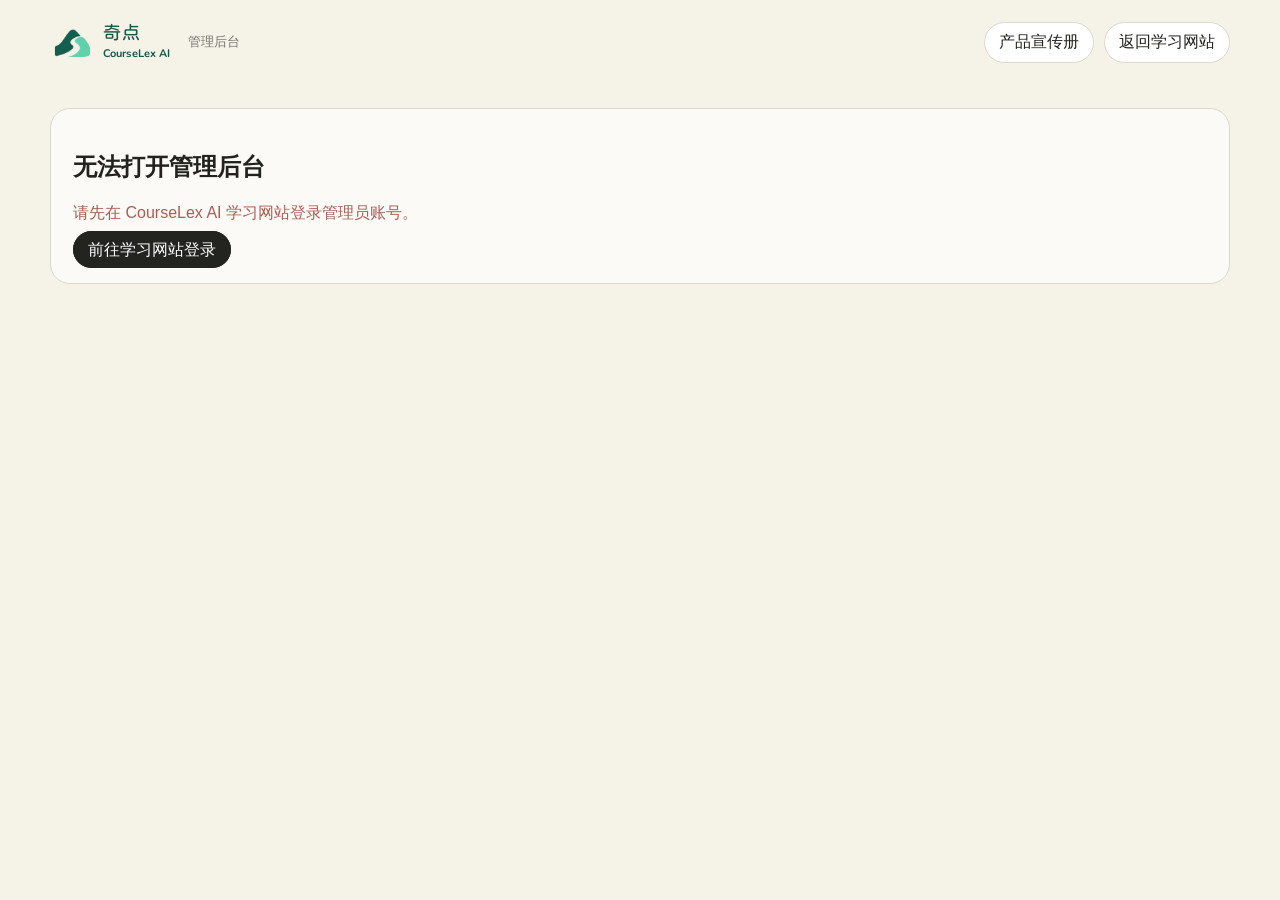
==== admin.html @ a1242fd2 "Prepare isolated SINQ 3.5.0-rc.1 frontend for staging acceptance" ====
<!doctype html>
<html lang="zh-CN">
<head>
<meta charset="utf-8">
<meta name="viewport" content="width=device-width,initial-scale=1">
<title>奇点 CourseLex AI · 管理后台</title>
<style>
:root{--bg:#f5f2e8;--ink:#22221f;--muted:#77756e;--line:#ddd8cc;--card:#fbfaf6;--dark:#232320;--green:#327d62;--red:#a95d56}
*{box-sizing:border-box}body{margin:0;background:var(--bg);color:var(--ink);font-family:-apple-system,BlinkMacSystemFont,"Segoe UI","PingFang SC","Microsoft YaHei",Arial,sans-serif}header,main{max-width:1180px;margin:0 auto}header{min-height:84px;display:flex;align-items:center;justify-content:space-between;gap:18px}.brand{font-size:18px;font-weight:800}.actions{display:flex;gap:10px;flex-wrap:wrap}button,a{font:inherit}.button{border:1px solid var(--line);background:#fff;color:var(--ink);border-radius:999px;padding:9px 14px;cursor:pointer;text-decoration:none}.primary{background:var(--dark);color:#fff;border-color:var(--dark)}main{padding:24px 0 70px}.hero{display:flex;justify-content:space-between;gap:24px;align-items:end;margin-bottom:28px}.hero h1{font-size:46px;letter-spacing:-2px;margin:0 0 8px}.muted{color:var(--muted)}.cards{display:grid;grid-template-columns:repeat(6,1fr);gap:12px;margin-bottom:22px}.card,.panel{border:1px solid var(--line);border-radius:20px;background:var(--card)}.card{padding:18px}.card strong{display:block;font-size:28px;margin-bottom:6px}.card span{font-size:12px;color:var(--muted)}.panel{padding:22px}.toolbar{display:flex;gap:12px;align-items:center;justify-content:space-between;margin-bottom:16px}.toolbar input{max-width:360px;width:100%;padding:11px 13px;border:1px solid var(--line);border-radius:10px;background:#fff}table{width:100%;border-collapse:collapse;font-size:13px}th,td{text-align:left;padding:12px 9px;border-bottom:1px solid #e6e1d8;vertical-align:top}th{font-size:12px;color:var(--muted);font-weight:650;white-space:nowrap}.name{font-weight:750;font-size:14px}.email{color:var(--muted);font-size:12px;margin-top:4px;overflow-wrap:anywhere}.empty{text-align:center;color:var(--muted);padding:70px 20px}.privacy{font-size:12px;color:var(--muted);line-height:1.6;margin-top:14px}.pill{display:inline-block;border:1px solid var(--line);border-radius:999px;padding:4px 8px;background:#fff;font-size:12px}.danger{color:var(--red)}.capacity{display:grid;grid-template-columns:1.3fr 1fr;gap:22px;margin:0 0 22px}.meter{height:12px;border-radius:999px;background:#e8e3d8;overflow:hidden;margin:14px 0 8px}.meter span{display:block;height:100%;background:var(--green);border-radius:inherit}.capacity h2{margin-top:0}.capacity p{line-height:1.6}
@media(max-width:1100px){header,main{margin-left:4vw;margin-right:4vw}.cards{grid-template-columns:repeat(3,1fr)}.tableWrap{overflow:auto}table{min-width:1050px}}@media(max-width:700px){.capacity{grid-template-columns:1fr}}@media(max-width:600px){.hero{display:block}.hero h1{font-size:36px}.cards{grid-template-columns:1fr 1fr}header{padding:14px 0;align-items:flex-start}.toolbar{align-items:stretch;flex-direction:column}}
</style>
<link rel="icon" href="icons/favicon-v2.png?v=3.5">
<link rel="stylesheet" href="brand.css?v=3.4">
</head>
<body>
<header><a class="brand brandLockup" href="./" aria-label="奇点 CourseLex AI 首页"><img src="assets/brand/courselex-mark.png" alt="" width="44" height="44"><span><strong>奇点</strong><small>CourseLex AI</small></span></a><span class="adminBrandLabel">管理后台</span><div class="actions"><a class="button" href="courselex-product-brochure.pdf?v=8.0" target="_blank" rel="noopener">产品宣传册</a><a class="button" href="index.html">返回学习网站</a><button class="button" id="logoutButton" hidden>退出</button></div></header>
<main id="adminApp"><div class="empty">正在验证管理员身份…</div></main>
<script src="vendor/supabase-2.57.4.js"></script>
<script src="admin.js?v=3.8"></script>
</body>
</html>
---- brand.css ----
@font-face{font-family:CourseLexRounded;src:url("assets/brand/kosugi-brand.woff2") format("woff2");font-weight:400;font-display:swap;unicode-range:U+5947,U+70B9}
@font-face{font-family:CourseLexEnglish;src:url("assets/brand/english-rounded.woff2") format("woff2");font-weight:700;font-display:swap}
/* Approved 奇点 identity; keep learning controls and neutral palette. */
.brandLockup{display:flex;align-items:center;gap:9px;flex-shrink:0;color:#145a48;text-decoration:none;line-height:1.15;letter-spacing:0}.brandLockup img{width:44px;height:44px;object-fit:contain}.brandLockup span{display:flex;flex-direction:column;gap:4px}.brandLockup strong{font-family:CourseLexRounded,sans-serif;font-size:18px;font-weight:400;letter-spacing:1px}.brandLockup small{font-family:"Arial Rounded MT Bold",CourseLexEnglish,sans-serif;font-size:11px;font-weight:700;letter-spacing:.1px}.adminBrandLabel{font-size:13px;color:var(--muted);margin-right:auto}.lexIntro{display:flex;align-items:center;gap:12px;padding:15px;border:1px solid #c8dfd3;border-radius:14px;background:#eef5ef;margin-bottom:20px}.lexIntro img{flex-shrink:0;object-fit:contain}.lexIntro strong{font-size:14px;color:#145a48}.lexIntro p{font-size:13px;line-height:1.6;margin:5px 0 0;color:var(--muted)}.hero h1{font-size:44px;max-width:620px;line-height:1.2;letter-spacing:-1.5px}.signature p{line-height:1.8}
@media(max-width:600px){.brandLockup{gap:6px}.brandLockup img{width:36px;height:36px}.brandLockup strong{font-family:CourseLexRounded,sans-serif;font-size:17px}.brandLockup small{font-size:10px}.hero h1{font-size:32px;letter-spacing:-1px}.adminBrandLabel{display:none}}
@media(max-width:360px){header,main{margin-left:16px;margin-right:16px}.compactSync{font-size:11px;padding:6px}.navMenu summary{padding:9px 11px}.navMenu summary span{margin-left:5px}.brandLockup img{width:30px;height:30px}.brandLockup small{font-size:9px}.hero h1{font-size:28px}}
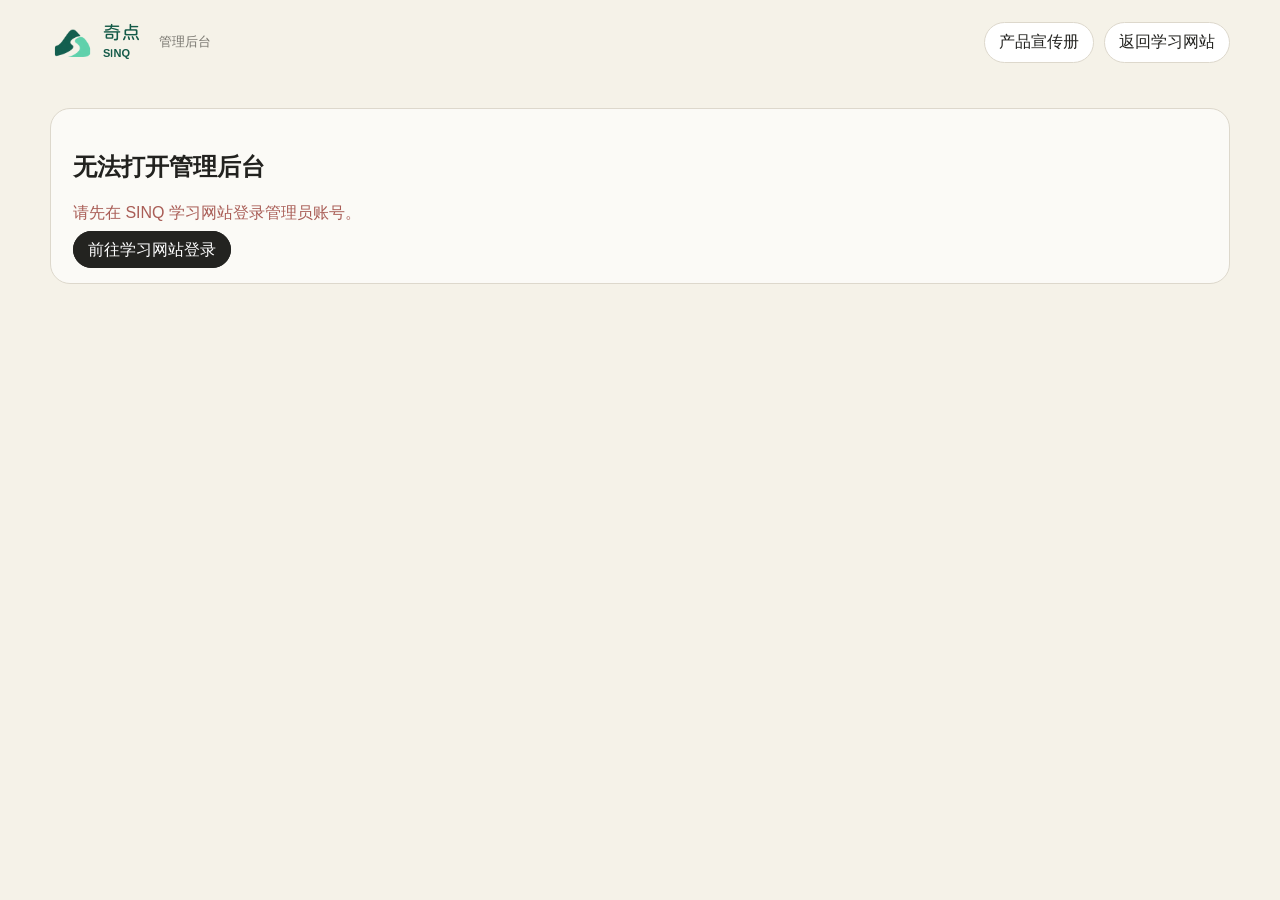
==== commit 5b9e4422: "Unify SINQ branding and add mobile learning drawer and bottom composer" ====
--- a/admin.html
+++ b/admin.html
@@ -3,7 +3,7 @@
 <head>
 <meta charset="utf-8">
 <meta name="viewport" content="width=device-width,initial-scale=1">
-<title>奇点 CourseLex AI · 管理后台</title>
+<title>SINQ · 奇点 · 管理后台</title>
 <style>
 :root{--bg:#f5f2e8;--ink:#22221f;--muted:#77756e;--line:#ddd8cc;--card:#fbfaf6;--dark:#232320;--green:#327d62;--red:#a95d56}
 *{box-sizing:border-box}body{margin:0;background:var(--bg);color:var(--ink);font-family:-apple-system,BlinkMacSystemFont,"Segoe UI","PingFang SC","Microsoft YaHei",Arial,sans-serif}header,main{max-width:1180px;margin:0 auto}header{min-height:84px;display:flex;align-items:center;justify-content:space-between;gap:18px}.brand{font-size:18px;font-weight:800}.actions{display:flex;gap:10px;flex-wrap:wrap}button,a{font:inherit}.button{border:1px solid var(--line);background:#fff;color:var(--ink);border-radius:999px;padding:9px 14px;cursor:pointer;text-decoration:none}.primary{background:var(--dark);color:#fff;border-color:var(--dark)}main{padding:24px 0 70px}.hero{display:flex;justify-content:space-between;gap:24px;align-items:end;margin-bottom:28px}.hero h1{font-size:46px;letter-spacing:-2px;margin:0 0 8px}.muted{color:var(--muted)}.cards{display:grid;grid-template-columns:repeat(6,1fr);gap:12px;margin-bottom:22px}.card,.panel{border:1px solid var(--line);border-radius:20px;background:var(--card)}.card{padding:18px}.card strong{display:block;font-size:28px;margin-bottom:6px}.card span{font-size:12px;color:var(--muted)}.panel{padding:22px}.toolbar{display:flex;gap:12px;align-items:center;justify-content:space-between;margin-bottom:16px}.toolbar input{max-width:360px;width:100%;padding:11px 13px;border:1px solid var(--line);border-radius:10px;background:#fff}table{width:100%;border-collapse:collapse;font-size:13px}th,td{text-align:left;padding:12px 9px;border-bottom:1px solid #e6e1d8;vertical-align:top}th{font-size:12px;color:var(--muted);font-weight:650;white-space:nowrap}.name{font-weight:750;font-size:14px}.email{color:var(--muted);font-size:12px;margin-top:4px;overflow-wrap:anywhere}.empty{text-align:center;color:var(--muted);padding:70px 20px}.privacy{font-size:12px;color:var(--muted);line-height:1.6;margin-top:14px}.pill{display:inline-block;border:1px solid var(--line);border-radius:999px;padding:4px 8px;background:#fff;font-size:12px}.danger{color:var(--red)}.capacity{display:grid;grid-template-columns:1.3fr 1fr;gap:22px;margin:0 0 22px}.meter{height:12px;border-radius:999px;background:#e8e3d8;overflow:hidden;margin:14px 0 8px}.meter span{display:block;height:100%;background:var(--green);border-radius:inherit}.capacity h2{margin-top:0}.capacity p{line-height:1.6}
@@ -13,7 +13,7 @@
 <link rel="stylesheet" href="brand.css?v=3.4">
 </head>
 <body>
-<header><a class="brand brandLockup" href="./" aria-label="奇点 CourseLex AI 首页"><img src="assets/brand/courselex-mark.png" alt="" width="44" height="44"><span><strong>奇点</strong><small>CourseLex AI</small></span></a><span class="adminBrandLabel">管理后台</span><div class="actions"><a class="button" href="courselex-product-brochure.pdf?v=8.0" target="_blank" rel="noopener">产品宣传册</a><a class="button" href="index.html">返回学习网站</a><button class="button" id="logoutButton" hidden>退出</button></div></header>
+<header><a class="brand brandLockup" href="./" aria-label="SINQ · 奇点 首页"><img src="assets/brand/courselex-mark.png" alt="" width="44" height="44"><span><strong>奇点</strong><small>SINQ</small></span></a><span class="adminBrandLabel">管理后台</span><div class="actions"><a class="button" href="courselex-product-brochure.pdf?v=8.0" target="_blank" rel="noopener">产品宣传册</a><a class="button" href="index.html">返回学习网站</a><button class="button" id="logoutButton" hidden>退出</button></div></header>
 <main id="adminApp"><div class="empty">正在验证管理员身份…</div></main>
 <script src="vendor/supabase-2.57.4.js"></script>
 <script src="admin.js?v=3.8"></script>
